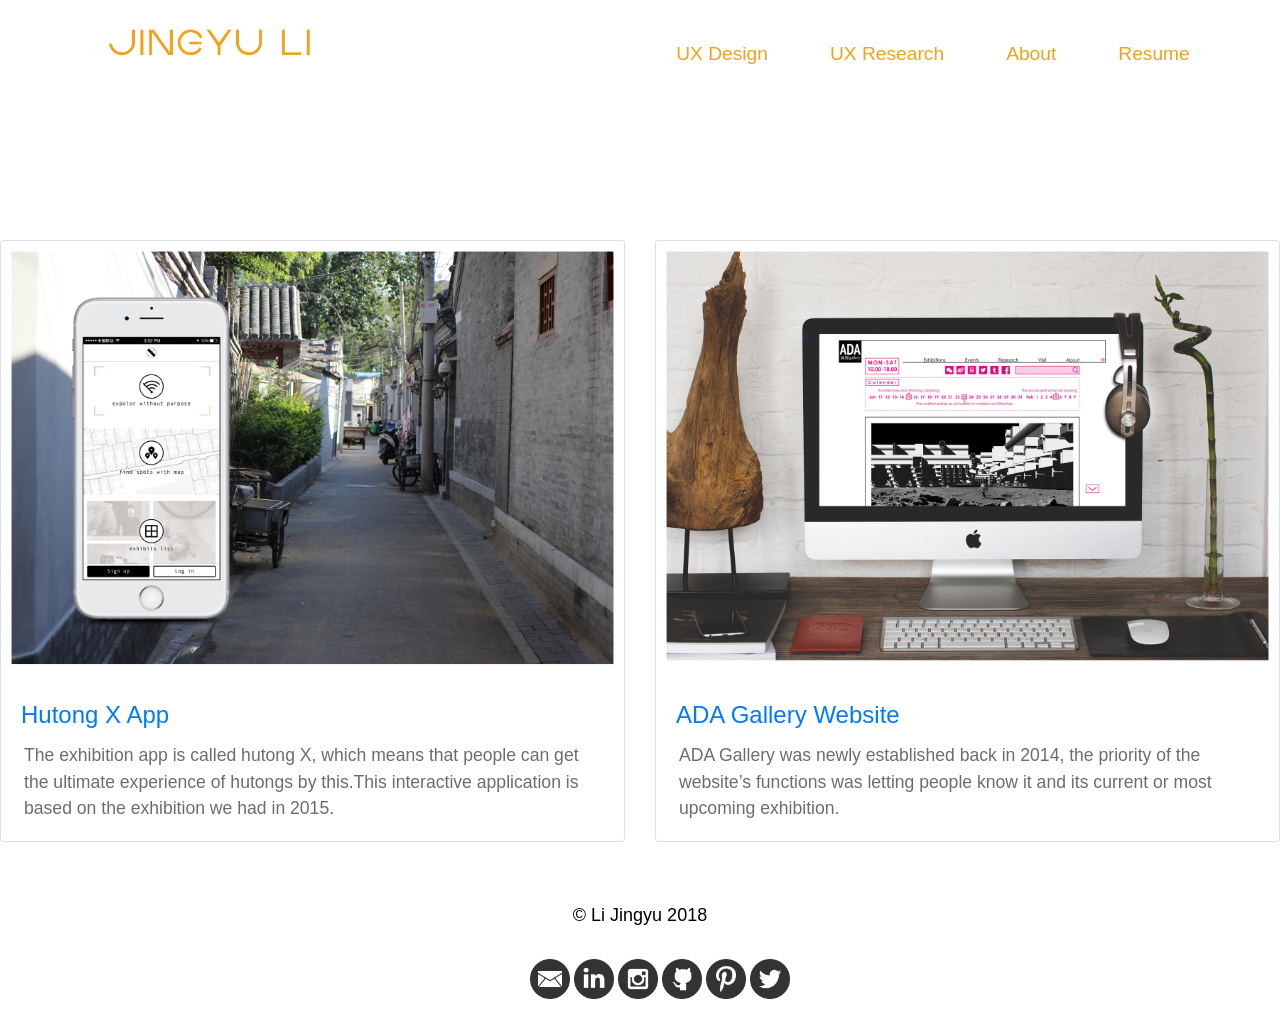
==== Portfolio/index.html @ 944c65b4 "commit" ====
<!DOCTYPE html>
<html lang="en">
<head>
	<meta charset="utf-8">
	<title>UX Design</title>
	<link rel="stylesheet" type="text/css" href="css/portfolio.css">
	<link rel="stylesheet" href="css/bootstrap.css" >
	<meta name="viewport" content="width=device-width, initial-scale=1">
	<script src="https://ajax.googleapis.com/ajax/libs/jquery/2.2.4/jquery.min.js"></script>
	<!--logo text-->
	<script>
	$(document).ready(function(){
		$(".logo-text-container").hover(
			function()
			{
			$("#logo-text").animate({opacity:1}, 350);
			},
			function()
			{
			$("#logo-text").animate({opacity:0}, 500);
			}
		);
	});
    </script>

</head>
<body>

	<header>
		<nav class="main-menu">

			<div class="logo-text-container" ontouchstart="this.classList.toggle('hover');">
				<a href="index.html">
            		<div class="logo"><img id="logo-img" src="img/logo.png" alt="logo"></div>
				</a>
				<div id="logo-text" >UX Designer</div>
			</div>
			<ul class="main-menu-item">
				<li><a class="navbutton1" href="index.html">UX Design</a></li>
				<li><a class="navbutton2" href="ux_research.html">UX Research</a></li>
				<li><a class="navbutton3" href="about.html">About</a></li>
				<li><a class="navbutton4" href="resume.html">Resume</a></li>
			</ul>
		</nav>
	</header>


    <!--portfolio gallery-->
<section class="main-container">
	<div class="row">
		<div class="col-lg-6 portfolio-item">
			<div class="card h-100">
				<a href="hutong_x.html"><img class="card-img-top" src="img/ux_design_hutongx.jpg" alt="Hutong X"></a>
				<div class="card-body">
					<h4 class="card-title">
						<a href="hutong_x.html">Hutong X App</a>
					</h4>
					<p class="card-text">The exhibition app is called hutong X, which means that people can get the ultimate experience of hutongs by this.This interactive application is based on the exhibition we had in 2015.</p>
				</div>
			</div>
		</div>
		<div class="col-lg-6 portfolio-item">
			<div class="card h-100">
				<a href="ada_gallery.html"><img class="card-img-top" src="img/ux_design_adagallery.jpg" alt="ADA Gallery"></a>
				<div class="card-body">
					<h4 class="card-title">
							<a href="ada_gallery.html">ADA Gallery Website</a>
					</h4>
					<p class="card-text">ADA Gallery was newly established back in 2014, the priority of the website’s functions was letting people know it and its current or most upcoming exhibition.</p>
				</div>
			</div>
		</div>
	</div>
</section>





	<footer id="footer">

    <div class="container">
			<div class="columnforcopyright">© Li Jingyu 2018</div>
        <div class="socialmedia">
          <ul>
            <li><a href="mailto:lijingyu@umich.edu"><img class="socail-media-icon" src="img/social_media_email.png" alt="email" ></a></li>
            <li><a href="https://www.linkedin.com/in/li-jingyu/" target="_blank"><img class="socail-media-icon" src="img/social_media_linkedin.png" alt="Linkedin"></a></li>
            <li><a href="https://www.instagram.com/spaceflight2titan/" target="_blank"><img class="socail-media-icon" src="img/social_media_instagram.png" alt="Instagram"></a></li>
						<li><a href="https://github.com/spaceflight2titan/spaceflight2titan.github.io" target="_blank"><img class="socail-media-icon" src="img/social_media_github.png" alt="Instagram"></a></li>
						<li><a href="https://www.pinterest.com/lijingyu2703/pins/" target="_blank"><img class="socail-media-icon" src="img/social_media_pinterest.png" alt="Instagram"></a></li>
						<li><a href="https://twitter.com/Spaceflight2t" target="_blank"><img class="socail-media-icon" src="img/social_media_twitter.png" alt="Instagram"></a></li>
          </ul>
        </div>
      <div class="clear"></div>
    </div>
  </footer>
</body>
</html>
---- Portfolio/css/portfolio.css ----
a:link {
 	text-decoration: none;
}
a:visited {
 	text-decoration: none;
}
a:hover {
	color:#da9d0f;
}
a:active {
 	text-decoration: none;
}
button:hover {
	color:#da9d0f;
}
body{
	background-color:#ffffff;
	margin:0 auto;

}
h1,footer{
	font-family: Optima,Arial, Helvetica, sans-serif;
	color: #f39800;
	margin-bottom: 0.7%;
}
h2,.blogsnippet,p,label{
	font-family:Helvetica Neue,Arial, Helvetica, sans-serif;
	font-size:1.1em;
	float:left;
	margin: 3px;

}
h3{
	font-size:1em;
	font-family:Helvetica Neue,Arial, Helvetica, sans-serif;
}

h4{
  color: #f8b551;
}
p{
	color:#6D6D6D;
}
img {
    max-width: 100% !important;
    height: auto;
}
header{
   width: 100%;
   display: inline-block;
   position: fixed;
   top: 0;
   padding: 7px 0;
   z-index: 100;
   background-color: #ffffff;
   border-color:#cccccc;
   margin: 0 auto;
   border:0 auto;
   font-family: Optima,Arial, Helvetica, sans-serif;
   opacity: 0.9;


}
nav{
	margin:0 auto;
	border:0 auto;
}
nav a:link, nav a:visited {
    color: #f39800;
}


.logo-text-container{
	margin: 0 auto;
	border:0 auto;
	padding: 0 auto;
	display: inline-block;
}
.logo{

    height: auto;
    margin-left: 3.7em;
    margin-top:0.3%;
    display: inline;
    float:left;
}
#logo-text{
	margin-top:2em;
	margin-bottom: 0px;
	display:inline-block;
	opacity: 0;
	color: #aaaaaa;
    font-size: 1em;
    color: #aaaaaa;
}
#logo-img{
  height: 5em;
  width: auto;
  margin-left: 2em;
  margin-top:0.3%;
  display: inline;
  float:left;
}

.main-menu-item{
	float:right;
	margin:0 auto;
	color: #000000;
}
.main-menu-item li{
	display: inline-block;
	color: #000000;
    font-size: 1.2em;
    margin-right: 3em;
    margin-top:1.7em;
}
.navbutton4{
	margin-right: 1.7em;
}

.main-container{
  margin-top:15em;
}



.blogBox,.portfolioGallery li:before,
.blogBox,.portfolioGallery li:after {
   content: "";
   display: table;
}
.blogBox,.portfolioGallery li:after {
   clear: both;
}
.blogBox,.portfolioGallery li {
   clear: both;
   *zoom: 1;
   margin-left:15%;
   margin-right: 15%;
   margin-top:3%;
   background-color: #ffffff;
   opacity: 0.9;
   padding: 2%;

}

.portfolioImage {
    float: left;
    margin: 0 1.5%;
    width: 27%;
}
.portfolioInfo{
    float: right;
    margin: 0 1.5%;
    width: 60%;
    font-size: 1.1em;


}

.socialmedia li{
  margin-top: 2em;
	display: inline-block;

}
.socail-media-icon{
	width:40px;

}
.columnforcopyright{
	display: inline-block;
	color: #000000;
  font-size: 1.2em;
}
footer {

	margin-top: 4em;
  display: flex;
  justify-content: center;
  align-items: center;
	color: black;
	font-size: 15px;
	text-align: center;
	font-family: Optima,Arial, Helvetica, sans-serif;
}


.hobbygallery{
	margin-left:17%;
	margin-right:17%;
	margin-top:15em;
}
#hobbyimage{
  line-height:325px;
	max-width: 80%;
	height: 500px;
  border:2px solid white;
	margin:0 auto;
	background-image: url(img/hobby6.jpg);
	background-color: #000000;
	background-size:100%;
	background-repeat: no-repeat;
  text-align: center;
  background-color: #eeeeee;
  background-size: 100%;
  margin-bottom:2%;
  font-size:1.2em;
}
.hobbythumbnails{
	margin-left:15%;
}
.preview{
	width:20%;
}


.vertical-center {
    max-height: 100%;
    min-height: 100vh;

}


.full-size {
    width: 20%;
    height: 20%;
}

.personalinfoText{
	margin-left:17%;
	margin-right:17%;
	margin-top:20vh;
}
img {
    vertical-align: middle;
}
.contactme{
	background-color:#ffffff;
	opacity: 0.9;
	margin-top:5%;
	padding-left: 10%;
	padding-top: 3%;
	padding-bottom: 3%;
	display:block;
}
.submit{
  border: 0;
  background: #0b9ad8;
  border-radius: 4px;
  box-shadow: 0 5px 0 #6ac9ec;
  color: #fff;
  cursor: pointer;
  font: inherit;
  margin: 3%;
  outline: 0;
  padding: 12px 20px;
  transition: all .1s linear;
}
input:active {
  box-shadow: 0 2px 0 #6ac9ec;
  transform: translateY(3px);
}
.inputemail{
	display: block;
	width: 50%;
	height: 30%;
}
.inputcomment{
	display: block;
	width: 50%;
	height: 30%;
}
.errormsg{
    color: red;
    font-family:Optima,Arial, Helvetica, sans-serif;
    display: none;

}
fieldset{
	width:90%;
}
@media only screen and (max-width: 767px) and (min-width: 0)
{
li {
    margin-top: 0;
    /* margin-bottom: 1.125rem; */
}
body, li, a {
    font-size: 0.7rem;
    line-height: 0.7rem;
}

li {
    display: list-item;
    text-align: -webkit-match-parent;
}
.blogBox,.portfolioGallery li {

   margin-left:1%;
   margin-right:4%;
   margin-top:1%;

}
.logo{

    height: 50%;
    margin-left: 15em;
}
.portfolioImage {
    margin: 0 1.5%;
    width: 25%;
}
.portfolioInfo{
    float: right;
    margin: 0 1.5%;
    width: 60%;
    font-size: 1.1em;


}

}
@media only screen and (max-width: 1099px) and (min-width: 0)
{
  .menu-main-item li {
    margin-top: 0;
    margin-right: 0;
    margin-bottom: 3.375rem;
    padding: 0;
    text-align: center;
  }

}
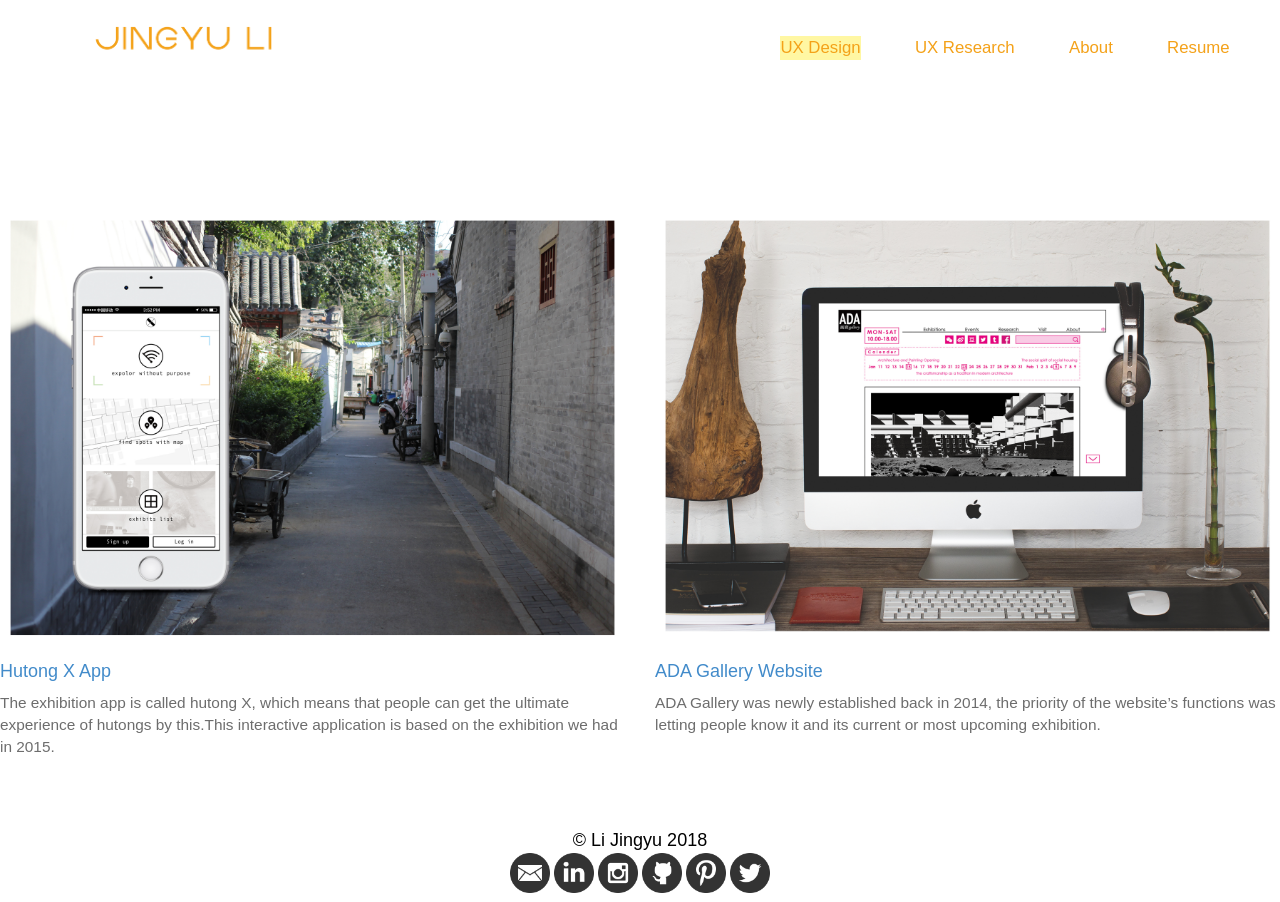
==== commit 4fcc8c78: "commit" ====
--- a/Portfolio/index.html
+++ b/Portfolio/index.html
@@ -5,7 +5,8 @@
 	<meta charset="utf-8">
 	<title>UX Design</title>
 	<link rel="stylesheet" type="text/css" href="css/portfolio.css">
-	<link rel="stylesheet" href="css/bootstrap.css" >
+	<link href="css/bootstrap.min.css" rel="stylesheet">
+	<meta http-equiv="X-UA-Compatible" content="IE=edge">
 	<meta name="viewport" content="width=device-width, initial-scale=1">
 	<script src="https://ajax.googleapis.com/ajax/libs/jquery/2.2.4/jquery.min.js"></script>
 	<!--logo text-->
@@ -22,9 +23,9 @@
 			}
 		);
 	});
-    </script>
+  </script>
+</head>
 
-</head>
 <body>
 
 	<header>
@@ -37,7 +38,7 @@
 				<div id="logo-text" >UX Designer</div>
 			</div>
 			<ul class="main-menu-item">
-				<li><a class="navbutton1" href="index.html">UX Design</a></li>
+					<li class="tab_active"><a class="navbutton1" href="index.html">UX Design</a></li>
 				<li><a class="navbutton2" href="ux_research.html">UX Research</a></li>
 				<li><a class="navbutton3" href="about.html">About</a></li>
 				<li><a class="navbutton4" href="resume.html">Resume</a></li>
@@ -74,23 +75,17 @@
 	</div>
 </section>
 
-
-
-
-
 	<footer id="footer">
 
     <div class="container">
 			<div class="columnforcopyright">© Li Jingyu 2018</div>
         <div class="socialmedia">
-          <ul>
-            <li><a href="mailto:lijingyu@umich.edu"><img class="socail-media-icon" src="img/social_media_email.png" alt="email" ></a></li>
-            <li><a href="https://www.linkedin.com/in/li-jingyu/" target="_blank"><img class="socail-media-icon" src="img/social_media_linkedin.png" alt="Linkedin"></a></li>
-            <li><a href="https://www.instagram.com/spaceflight2titan/" target="_blank"><img class="socail-media-icon" src="img/social_media_instagram.png" alt="Instagram"></a></li>
-						<li><a href="https://github.com/spaceflight2titan/spaceflight2titan.github.io" target="_blank"><img class="socail-media-icon" src="img/social_media_github.png" alt="Instagram"></a></li>
-						<li><a href="https://www.pinterest.com/lijingyu2703/pins/" target="_blank"><img class="socail-media-icon" src="img/social_media_pinterest.png" alt="Instagram"></a></li>
-						<li><a href="https://twitter.com/Spaceflight2t" target="_blank"><img class="socail-media-icon" src="img/social_media_twitter.png" alt="Instagram"></a></li>
-          </ul>
+					<a href="mailto:lijingyu@umich.edu"><img class="socail-media-icon" src="img/social_media_email.png" alt="email" ></a>
+          <a href="https://www.linkedin.com/in/li-jingyu/" target="_blank"><img class="socail-media-icon" src="img/social_media_linkedin.png" alt="Linkedin"></a>
+					<a href="https://www.instagram.com/spaceflight2titan/" target="_blank"><img class="socail-media-icon" src="img/social_media_instagram.png" alt="Instagram"></a>
+					<a href="https://github.com/spaceflight2titan/spaceflight2titan.github.io" target="_blank"><img class="socail-media-icon" src="img/social_media_github.png" alt="Instagram"></a>
+					<a href="https://www.pinterest.com/lijingyu2703/pins/" target="_blank"><img class="socail-media-icon" src="img/social_media_pinterest.png" alt="Instagram"></a>
+					<a href="https://twitter.com/Spaceflight2t" target="_blank"><img class="socail-media-icon" src="img/social_media_twitter.png" alt="Instagram"></a>
         </div>
       <div class="clear"></div>
     </div>
--- a/Portfolio/css/portfolio.css
+++ b/Portfolio/css/portfolio.css
@@ -1,3 +1,6 @@
+.tab_active {
+  background-color: #fff799;
+}
 
 a:link {
  	text-decoration: none;
@@ -20,12 +23,12 @@
 
 }
 h1,footer{
-	font-family: Optima,Arial, Helvetica, sans-serif;
+	font-family: Arial, sans-serif;
 	color: #f39800;
 	margin-bottom: 0.7%;
 }
 h2,.blogsnippet,p,label{
-	font-family:Helvetica Neue,Arial, Helvetica, sans-serif;
+	font-family:Arial, sans-serif;
 	font-size:1.1em;
 	float:left;
 	margin: 3px;
@@ -33,7 +36,7 @@
 }
 h3{
 	font-size:1em;
-	font-family:Helvetica Neue,Arial, Helvetica, sans-serif;
+	font-family: Arial,sans-serif;
 }
 
 h4{
@@ -57,7 +60,7 @@
    border-color:#cccccc;
    margin: 0 auto;
    border:0 auto;
-   font-family: Optima,Arial, Helvetica, sans-serif;
+   font-family: Arial, sans-serif;
    opacity: 0.9;
 
 
@@ -115,10 +118,19 @@
     margin-right: 3em;
     margin-top:1.7em;
 }
-.navbutton4{
-	margin-right: 1.7em;
-}
-
+
+.bannerContainer{
+	display: block;
+	top: 0;
+    z-index: 200;
+
+    height: 50vh;
+    margin-top:0px;
+
+	background-image: url(../img/background.png);
+	background-repeat: no-repeat;
+	background-size: 100%;
+}
 .main-container{
   margin-top:15em;
 }
@@ -142,21 +154,6 @@
    background-color: #ffffff;
    opacity: 0.9;
    padding: 2%;
-
-}
-
-.portfolioImage {
-    float: left;
-    margin: 0 1.5%;
-    width: 27%;
-}
-.portfolioInfo{
-    float: right;
-    margin: 0 1.5%;
-    width: 60%;
-    font-size: 1.1em;
-
-
 }
 
 .socialmedia li{
@@ -182,32 +179,30 @@
 	color: black;
 	font-size: 15px;
 	text-align: center;
-	font-family: Optima,Arial, Helvetica, sans-serif;
-}
-
-
-.hobbygallery{
+	font-family: Arial,sans-serif;
+}
+
+
+.my-gallery{
 	margin-left:17%;
 	margin-right:17%;
 	margin-top:15em;
 }
-#hobbyimage{
-  line-height:325px;
-	max-width: 80%;
-	height: 500px;
+#my-gallery-image{
+  /* line-height:325px; */
+  width: 80%;
+	/* min-height: 10vw; */
   border:2px solid white;
 	margin:0 auto;
-	background-image: url(img/hobby6.jpg);
-	background-color: #000000;
-	background-size:100%;
+	/* background-image: url("../img/1.jpeg"); */
 	background-repeat: no-repeat;
   text-align: center;
-  background-color: #eeeeee;
+  /* background-color: #eeeeee; */
   background-size: 100%;
   margin-bottom:2%;
   font-size:1.2em;
 }
-.hobbythumbnails{
+.my-gallery-thumbnails{
 	margin-left:15%;
 }
 .preview{
@@ -215,10 +210,9 @@
 }
 
 
-.vertical-center {
+.vertical-center{
     max-height: 100%;
     min-height: 100vh;
-
 }
 
 
@@ -228,8 +222,8 @@
 }
 
 .personalinfoText{
-	margin-left:17%;
-	margin-right:17%;
+	margin-left:5%;
+	margin-right:5%;
 	margin-top:20vh;
 }
 img {
@@ -242,8 +236,14 @@
 	padding-left: 10%;
 	padding-top: 3%;
 	padding-bottom: 3%;
-	display:block;
-}
+  display: flex;
+  align-items: center;
+  justify-content: center;
+}
+
+
+
+
 .submit{
   border: 0;
   background: #0b9ad8;
@@ -256,24 +256,30 @@
   outline: 0;
   padding: 12px 20px;
   transition: all .1s linear;
+
+}
+input .submit{
+  display: flex;
+  align-items: center;
+  justify-content: center;
 }
 input:active {
   box-shadow: 0 2px 0 #6ac9ec;
   transform: translateY(3px);
 }
 .inputemail{
-	display: block;
+	display: inline-block;
 	width: 50%;
 	height: 30%;
 }
 .inputcomment{
-	display: block;
+	display: inline-block;
 	width: 50%;
 	height: 30%;
 }
 .errormsg{
     color: red;
-    font-family:Optima,Arial, Helvetica, sans-serif;
+    font-family: Arial,sans-serif;
     display: none;
 
 }
@@ -316,19 +322,108 @@
     margin: 0 1.5%;
     width: 60%;
     font-size: 1.1em;
-
-
-}
-
-}
-@media only screen and (max-width: 1099px) and (min-width: 0)
-{
-  .menu-main-item li {
-    margin-top: 0;
-    margin-right: 0;
-    margin-bottom: 3.375rem;
+}
+
+@media only screen and (max-width: 480px) {
+  /* navigation adjustment*/
+  .top-nav ul {
+    padding-left: 2%;
+    padding-right: 2%;
+  }
+
+  .top-nav ul li {
+    display: block;
     padding: 0;
+    margin:0;
+  }
+
+  .top-nav ul {
+    display: flex;
+    justify-content: center;
+    align-items: center;
+    width: 100%
+  }
+
+  /*  video*/
+  iframe {
+  display: flex;
+  justify-content: center;
+  align-items: center;
+  width:100%;
+  height: 200px;
+  }
+
+/*  form alignment*/
+  #contacts {
     text-align: center;
-  }
-
-}
+    width: 100%
+  }
+
+  #form {
+    text-align: center;
+    width: 100%
+  }
+
+  .main-content-proj {
+  margin: 0.2em 0.2em;
+  padding: 0.2em 0.2em;
+  }
+
+  #proj_content img{
+    width:100%;
+  }
+
+}
+
+
+
+
+@media only screen and (min-width: 480px) and (max-width: 768px) {
+  /* navigation adjustment*/
+  .top-nav ul li {
+    display: inline-block;
+    width: 30%;
+  }
+
+  .top-nav ul {
+    display: flex;
+    justify-content: center;
+    align-items: center;
+  }
+  }
+
+  iframe {
+  display: flex;
+  justify-content: center;
+  align-items: center;
+  width:100%;
+  height: 315px;
+  }
+
+}
+
+
+
+
+@media only screen and (min-width: 768px) {
+  /* navigation adjustment*/
+ .top-nav ul li {
+    display: inline-block;
+    width: 30%;
+  }
+
+  .top-nav ul {
+    display: flex;
+    justify-content: center;
+    align-items: center;
+  }
+
+  iframe {
+  display: flex;
+  justify-content: center;
+  align-items: center;
+  width:100%;
+  height: 400px;
+  }
+
+}
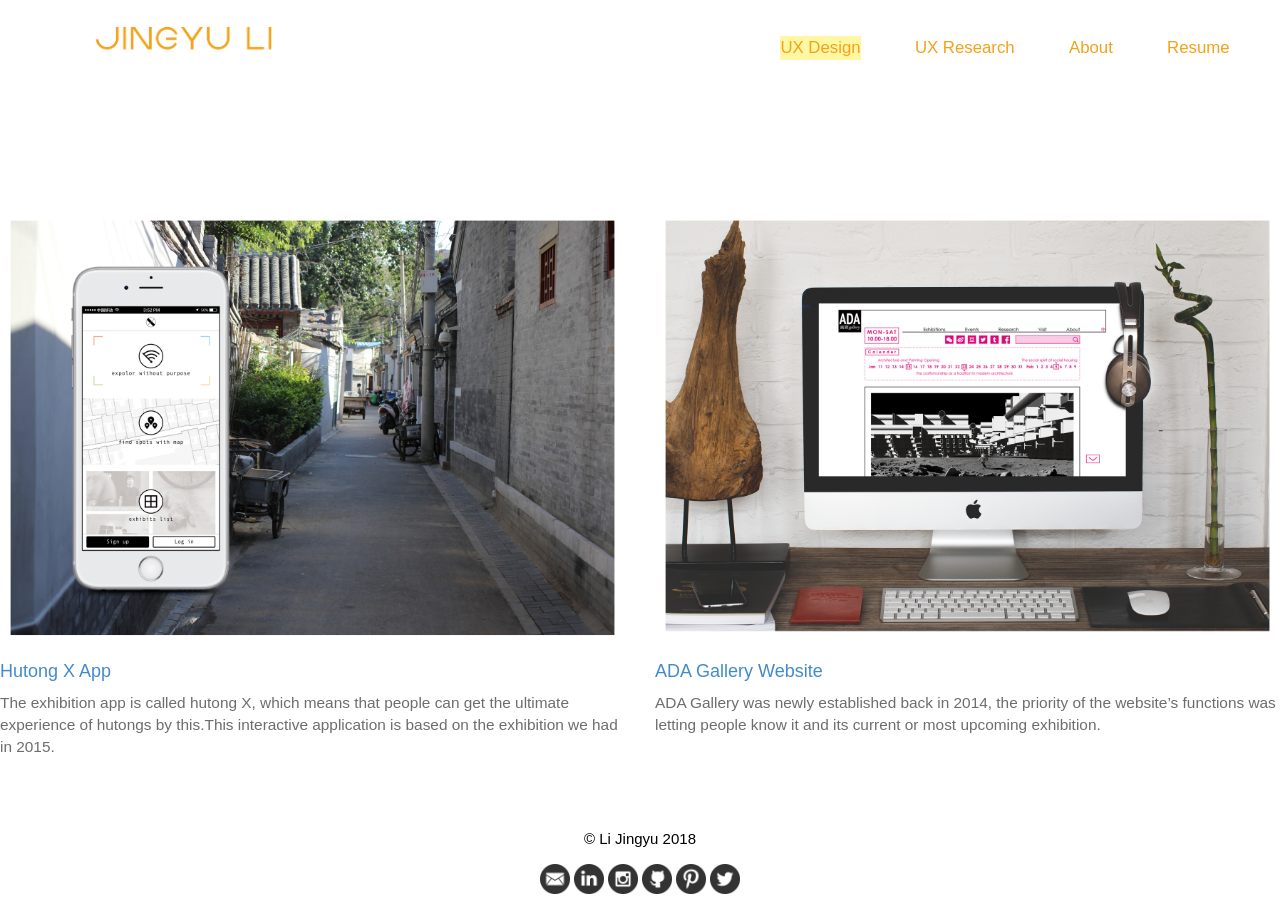
==== commit 689d28e7: "commit" ====
--- a/Portfolio/index.html
+++ b/Portfolio/index.html
@@ -31,7 +31,7 @@
 	<header>
 		<nav class="main-menu">
 
-			<div class="logo-text-container" ontouchstart="this.classList.toggle('hover');">
+			<div class="logo-text-container">
 				<a href="index.html">
             		<div class="logo"><img id="logo-img" src="img/logo.png" alt="logo"></div>
 				</a>
--- a/Portfolio/css/portfolio.css
+++ b/Portfolio/css/portfolio.css
@@ -162,13 +162,14 @@
 
 }
 .socail-media-icon{
-	width:40px;
+	width:30px;
+  margin-top:1em;
 
 }
 .columnforcopyright{
 	display: inline-block;
 	color: #000000;
-  font-size: 1.2em;
+  font-size: 1em;
 }
 footer {
 
@@ -326,53 +327,23 @@
 
 @media only screen and (max-width: 480px) {
   /* navigation adjustment*/
-  .top-nav ul {
+  .main-menu ul {
     padding-left: 2%;
     padding-right: 2%;
   }
 
-  .top-nav ul li {
+  .main-menu ul li {
     display: block;
     padding: 0;
     margin:0;
   }
 
-  .top-nav ul {
+  .main-menu ul {
     display: flex;
     justify-content: center;
     align-items: center;
     width: 100%
   }
-
-  /*  video*/
-  iframe {
-  display: flex;
-  justify-content: center;
-  align-items: center;
-  width:100%;
-  height: 200px;
-  }
-
-/*  form alignment*/
-  #contacts {
-    text-align: center;
-    width: 100%
-  }
-
-  #form {
-    text-align: center;
-    width: 100%
-  }
-
-  .main-content-proj {
-  margin: 0.2em 0.2em;
-  padding: 0.2em 0.2em;
-  }
-
-  #proj_content img{
-    width:100%;
-  }
-
 }
 
 
@@ -380,50 +351,33 @@
 
 @media only screen and (min-width: 480px) and (max-width: 768px) {
   /* navigation adjustment*/
-  .top-nav ul li {
+  .main-menu ul li {
     display: inline-block;
     width: 30%;
   }
 
-  .top-nav ul {
+  .main-menu ul {
     display: flex;
     justify-content: center;
     align-items: center;
   }
-  }
-
-  iframe {
-  display: flex;
-  justify-content: center;
-  align-items: center;
-  width:100%;
-  height: 315px;
-  }
-
-}
+}
+
 
 
 
 
 @media only screen and (min-width: 768px) {
   /* navigation adjustment*/
- .top-nav ul li {
+ .main-menu ul li {
     display: inline-block;
     width: 30%;
   }
 
-  .top-nav ul {
+  .main-menu ul {
     display: flex;
     justify-content: center;
     align-items: center;
   }
 
-  iframe {
-  display: flex;
-  justify-content: center;
-  align-items: center;
-  width:100%;
-  height: 400px;
-  }
-
-}
+}
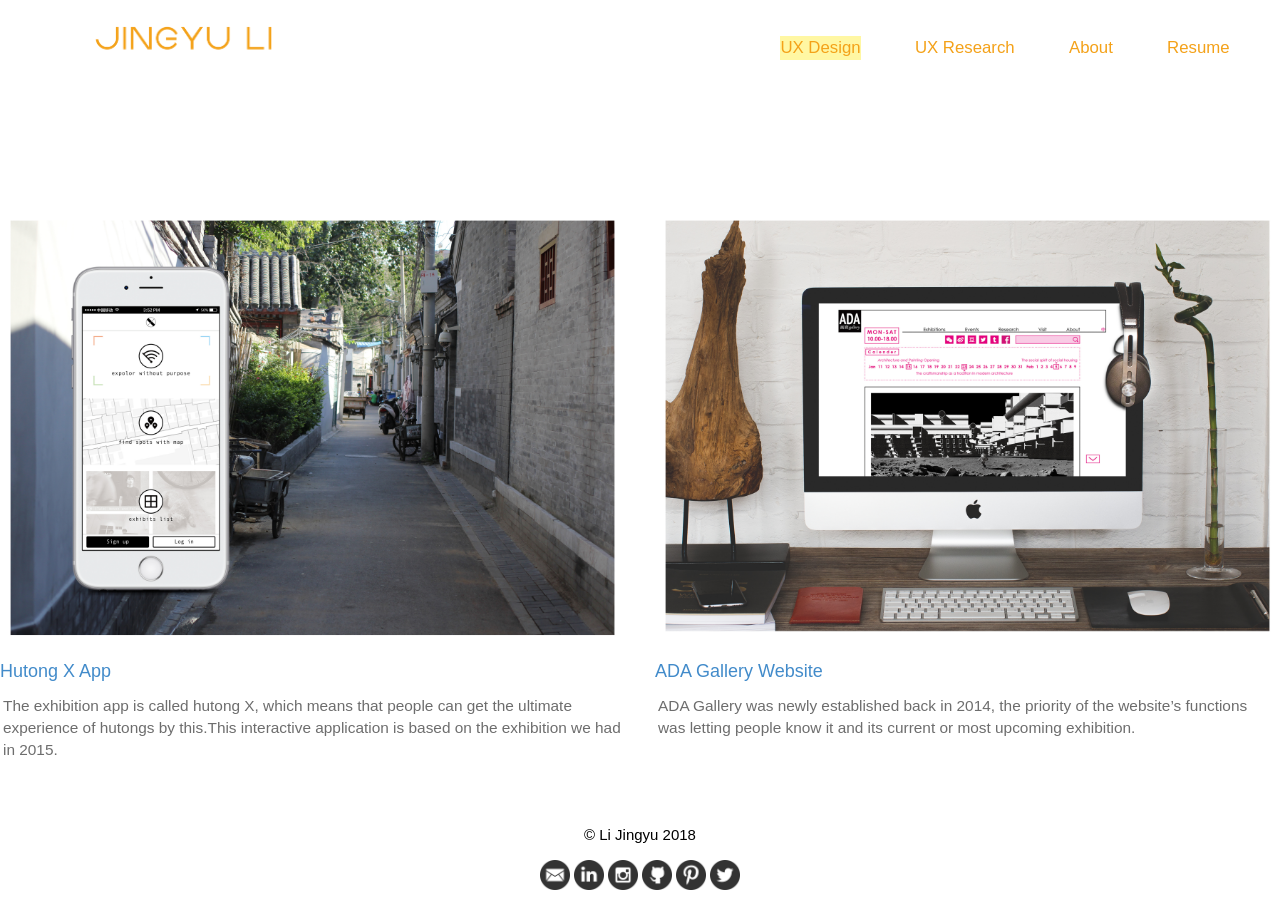
==== commit 5716f2c9: "commit" ====
--- a/Portfolio/index.html
+++ b/Portfolio/index.html
@@ -4,8 +4,9 @@
 <head>
 	<meta charset="utf-8">
 	<title>UX Design</title>
+	<link href="css/bootstrap.min.css" rel="stylesheet">
 	<link rel="stylesheet" type="text/css" href="css/portfolio.css">
-	<link href="css/bootstrap.min.css" rel="stylesheet">
+
 	<meta http-equiv="X-UA-Compatible" content="IE=edge">
 	<meta name="viewport" content="width=device-width, initial-scale=1">
 	<script src="https://ajax.googleapis.com/ajax/libs/jquery/2.2.4/jquery.min.js"></script>
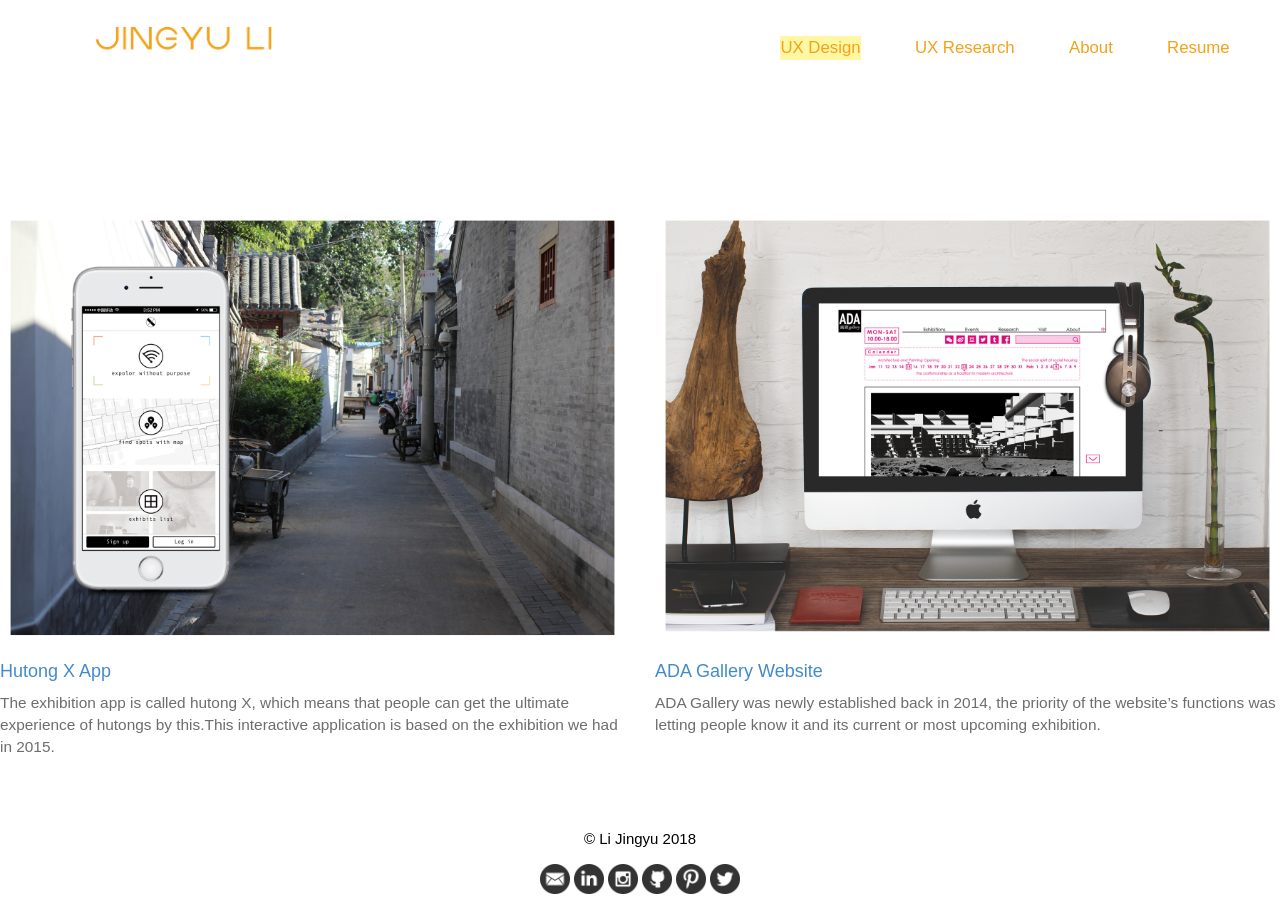
==== commit bc72de13: "commit" ====
--- a/Portfolio/index.html
+++ b/Portfolio/index.html
@@ -4,9 +4,8 @@
 <head>
 	<meta charset="utf-8">
 	<title>UX Design</title>
+	<link rel="stylesheet" type="text/css" href="css/portfolio.css">
 	<link href="css/bootstrap.min.css" rel="stylesheet">
-	<link rel="stylesheet" type="text/css" href="css/portfolio.css">
-
 	<meta http-equiv="X-UA-Compatible" content="IE=edge">
 	<meta name="viewport" content="width=device-width, initial-scale=1">
 	<script src="https://ajax.googleapis.com/ajax/libs/jquery/2.2.4/jquery.min.js"></script>
